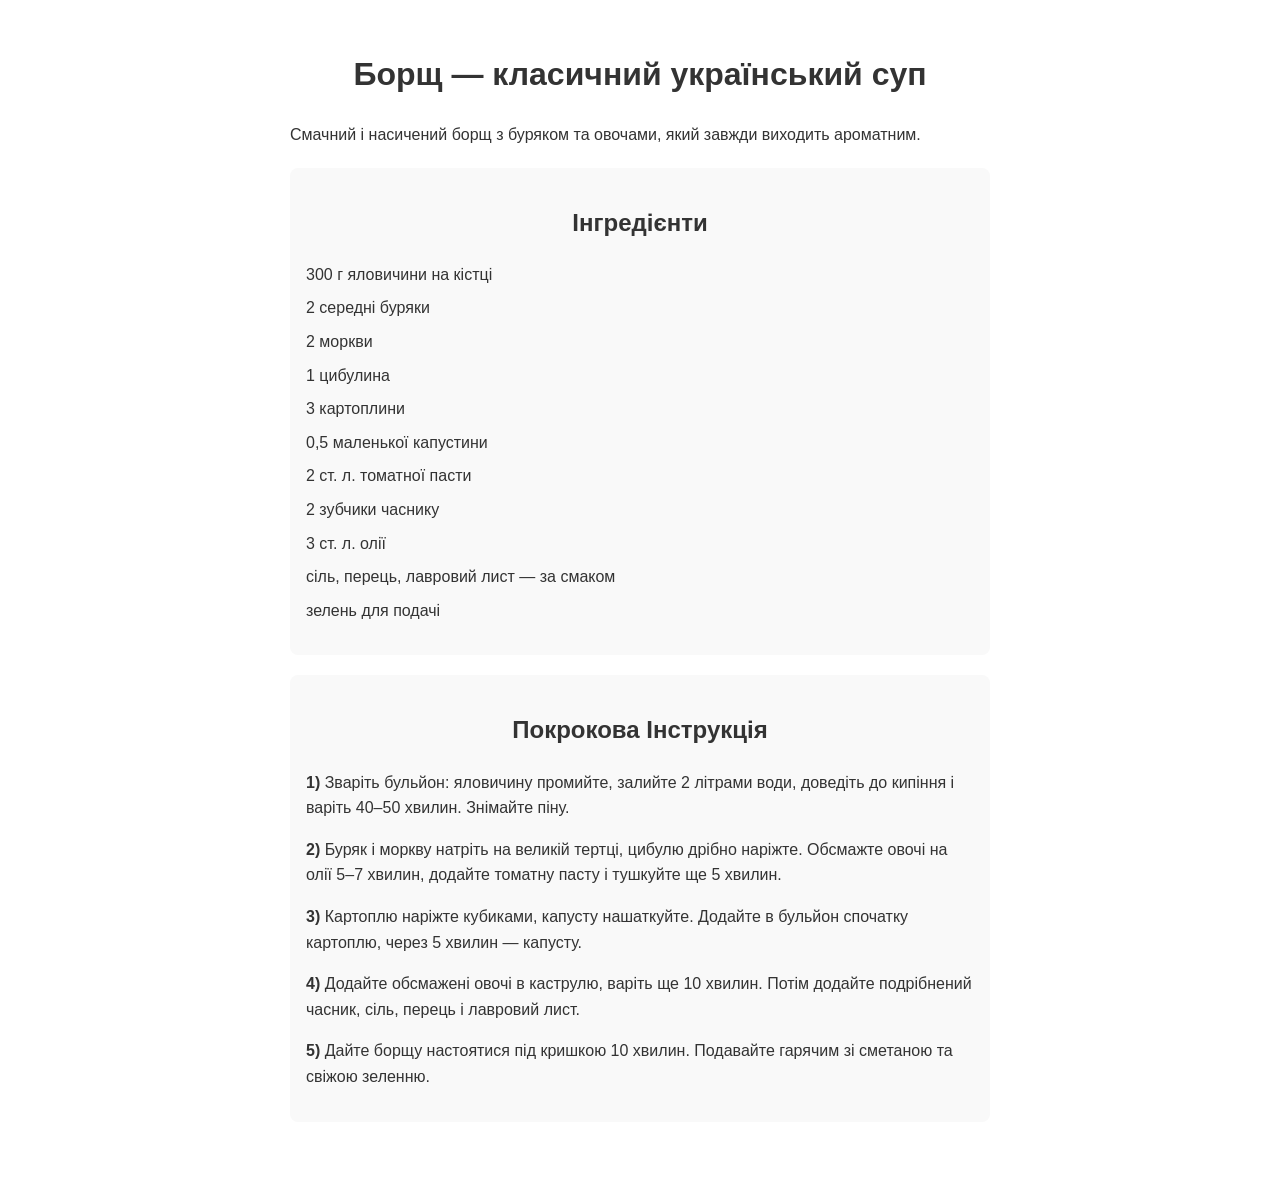
==== Recepts/borsch.html @ e9649fcf "1.4" ====
<!DOCTYPE html>
<html lang="uk">
<head>
    <meta charset="UTF-8">
    <meta name="viewport" content="width=device-width, initial-scale=1.0">
    <title>Рецепт Борщу — SimpleCooking</title>
    <style>
        body {
            font-family: Arial, sans-serif;
            background: #fff;
            padding: 20px;
            line-height: 1.6;
            color: #333;
        }
        h1, h2 {
            text-align: center;
        }
        .container {
            max-width: 700px;
            margin: auto;
        }
        .ingredients, .steps {
            background: #f9f9f9;
            padding: 16px;
            border-radius: 8px;
            margin: 20px 0;
        }
        ul {
            list-style: none;
            padding-left: 0;
        }
        li {
            margin-bottom: 8px;
        }
        .step {
            margin-bottom: 16px;
        }
        .footer {
            text-align: center;
            margin-top: 40px;
            color: #777;
            font-size: 14px;
        }
    </style>
</head>
<body>

<div class="container">

    <h1>Борщ — класичний український суп</h1>
    <p>Смачний і насичений борщ з буряком та овочами, який завжди виходить ароматним.</p>

    <div class="ingredients">
        <h2>Інгредієнти</h2>
        <ul>
            <li>300 г яловичини на кістці</li>
            <li>2 середні буряки</li>
            <li>2 моркви</li>
            <li>1 цибулина</li>
            <li>3 картоплини</li>
            <li>0,5 маленької капустини</li>
            <li>2 ст. л. томатної пасти</li>
            <li>2 зубчики часнику</li>
            <li>3 ст. л. олії</li>
            <li>сіль, перець, лавровий лист — за смаком</li>
            <li>зелень для подачі</li>
        </ul>
    </div>

    <div class="steps">
        <h2>Покрокова Інструкція</h2>

        <div class="step">
            <strong>1)</strong> Зваріть бульйон: яловичину промийте, залийте 2 літрами води, доведіть до кипіння і варіть 40–50 хвилин. Знімайте піну.
        </div>

        <div class="step">
            <strong>2)</strong> Буряк і моркву натріть на великій тертці, цибулю дрібно наріжте. Обсмажте овочі на олії 5–7 хвилин, додайте томатну пасту і тушкуйте ще 5 хвилин.
        </div>

        <div class="step">
            <strong>3)</strong> Картоплю наріжте кубиками, капусту нашаткуйте. Додайте в бульйон спочатку картоплю, через 5 хвилин — капусту.
        </div>

        <div class="step">
            <strong>4)</strong> Додайте обсмажені овочі в каструлю, варіть ще 10 хвилин. Потім додайте подрібнений часник, сіль, перець і лавровий лист.
        </div>

        <div class="step">
            <strong>5)</strong> Дайте борщу настоятися під кришкою 10 хвилин. Подавайте гарячим зі сметаною та свіжою зеленню.
        </div>

    </div>

</div>

<div class="footer">

</div>

</body>
</html>
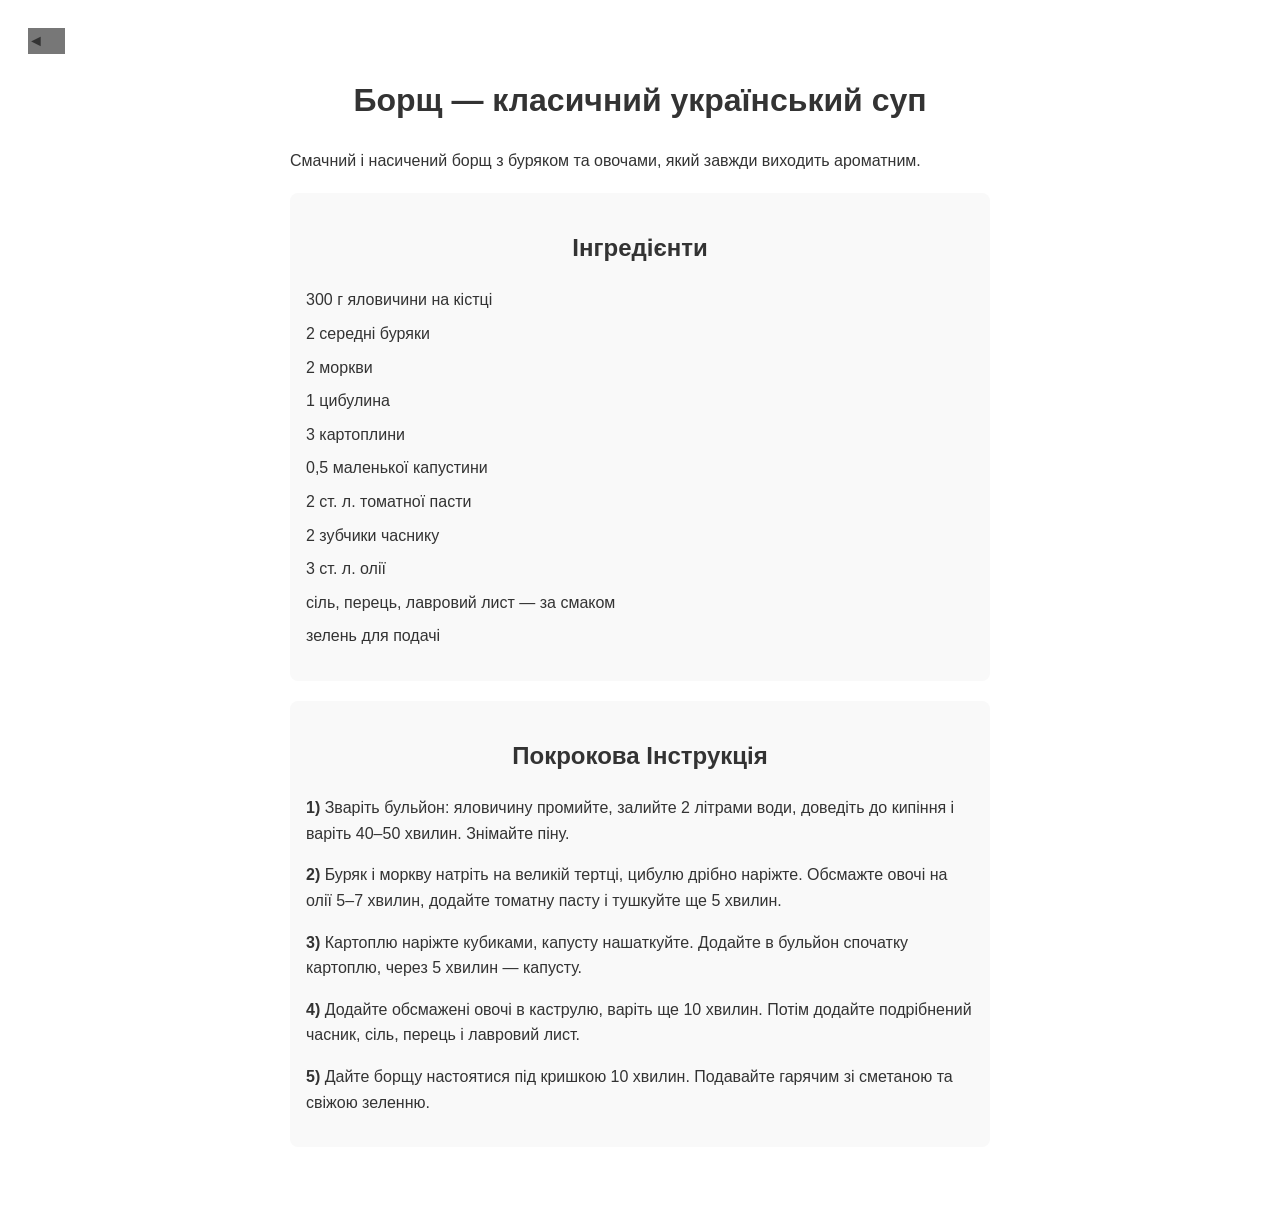
==== commit 76917e9f: "1.5 Капец запарился канешна ну ладна мб будут баги хз пиши ес чё" ====
--- a/Recepts/borsch.html
+++ b/Recepts/borsch.html
@@ -41,62 +41,71 @@
             color: #777;
             font-size: 14px;
         }
+        .return {
+            flex-direction: row;
+            flex: auto;
+            background-color: #777;
+            width: 3%;
+            height: auto;
+            user-select: none;
+        }
     </style>
+    <script src="../app.js" defer></script>
 </head>
+<header>
+    <div class="return">◄</div>
+</header>
 <body>
+    <div class="container">
 
-<div class="container">
+        <h1>Борщ — класичний український суп</h1>
+        <p>Смачний і насичений борщ з буряком та овочами, який завжди виходить ароматним.</p>
 
-    <h1>Борщ — класичний український суп</h1>
-    <p>Смачний і насичений борщ з буряком та овочами, який завжди виходить ароматним.</p>
-
-    <div class="ingredients">
-        <h2>Інгредієнти</h2>
-        <ul>
-            <li>300 г яловичини на кістці</li>
-            <li>2 середні буряки</li>
-            <li>2 моркви</li>
-            <li>1 цибулина</li>
-            <li>3 картоплини</li>
-            <li>0,5 маленької капустини</li>
-            <li>2 ст. л. томатної пасти</li>
-            <li>2 зубчики часнику</li>
-            <li>3 ст. л. олії</li>
-            <li>сіль, перець, лавровий лист — за смаком</li>
-            <li>зелень для подачі</li>
-        </ul>
-    </div>
-
-    <div class="steps">
-        <h2>Покрокова Інструкція</h2>
-
-        <div class="step">
-            <strong>1)</strong> Зваріть бульйон: яловичину промийте, залийте 2 літрами води, доведіть до кипіння і варіть 40–50 хвилин. Знімайте піну.
+        <div class="ingredients">
+            <h2>Інгредієнти</h2>
+            <ul>
+                <li>300 г яловичини на кістці</li>
+                <li>2 середні буряки</li>
+                <li>2 моркви</li>
+                <li>1 цибулина</li>
+                <li>3 картоплини</li>
+                <li>0,5 маленької капустини</li>
+                <li>2 ст. л. томатної пасти</li>
+                <li>2 зубчики часнику</li>
+                <li>3 ст. л. олії</li>
+                <li>сіль, перець, лавровий лист — за смаком</li>
+                <li>зелень для подачі</li>
+            </ul>
         </div>
 
-        <div class="step">
-            <strong>2)</strong> Буряк і моркву натріть на великій тертці, цибулю дрібно наріжте. Обсмажте овочі на олії 5–7 хвилин, додайте томатну пасту і тушкуйте ще 5 хвилин.
-        </div>
+        <div class="steps">
+            <h2>Покрокова Інструкція</h2>
 
-        <div class="step">
-            <strong>3)</strong> Картоплю наріжте кубиками, капусту нашаткуйте. Додайте в бульйон спочатку картоплю, через 5 хвилин — капусту.
-        </div>
+            <div class="step">
+                <strong>1)</strong> Зваріть бульйон: яловичину промийте, залийте 2 літрами води, доведіть до кипіння і варіть 40–50 хвилин. Знімайте піну.
+            </div>
 
-        <div class="step">
-            <strong>4)</strong> Додайте обсмажені овочі в каструлю, варіть ще 10 хвилин. Потім додайте подрібнений часник, сіль, перець і лавровий лист.
-        </div>
+            <div class="step">
+                <strong>2)</strong> Буряк і моркву натріть на великій тертці, цибулю дрібно наріжте. Обсмажте овочі на олії 5–7 хвилин, додайте томатну пасту і тушкуйте ще 5 хвилин.
+            </div>
 
-        <div class="step">
-            <strong>5)</strong> Дайте борщу настоятися під кришкою 10 хвилин. Подавайте гарячим зі сметаною та свіжою зеленню.
+            <div class="step">
+                <strong>3)</strong> Картоплю наріжте кубиками, капусту нашаткуйте. Додайте в бульйон спочатку картоплю, через 5 хвилин — капусту.
+            </div>
+
+            <div class="step">
+                <strong>4)</strong> Додайте обсмажені овочі в каструлю, варіть ще 10 хвилин. Потім додайте подрібнений часник, сіль, перець і лавровий лист.
+            </div>
+
+            <div class="step">
+                <strong>5)</strong> Дайте борщу настоятися під кришкою 10 хвилин. Подавайте гарячим зі сметаною та свіжою зеленню.
+            </div>
+
         </div>
 
     </div>
-
-</div>
-
+</body>
 <div class="footer">
 
 </div>
-
-</body>
 </html>
